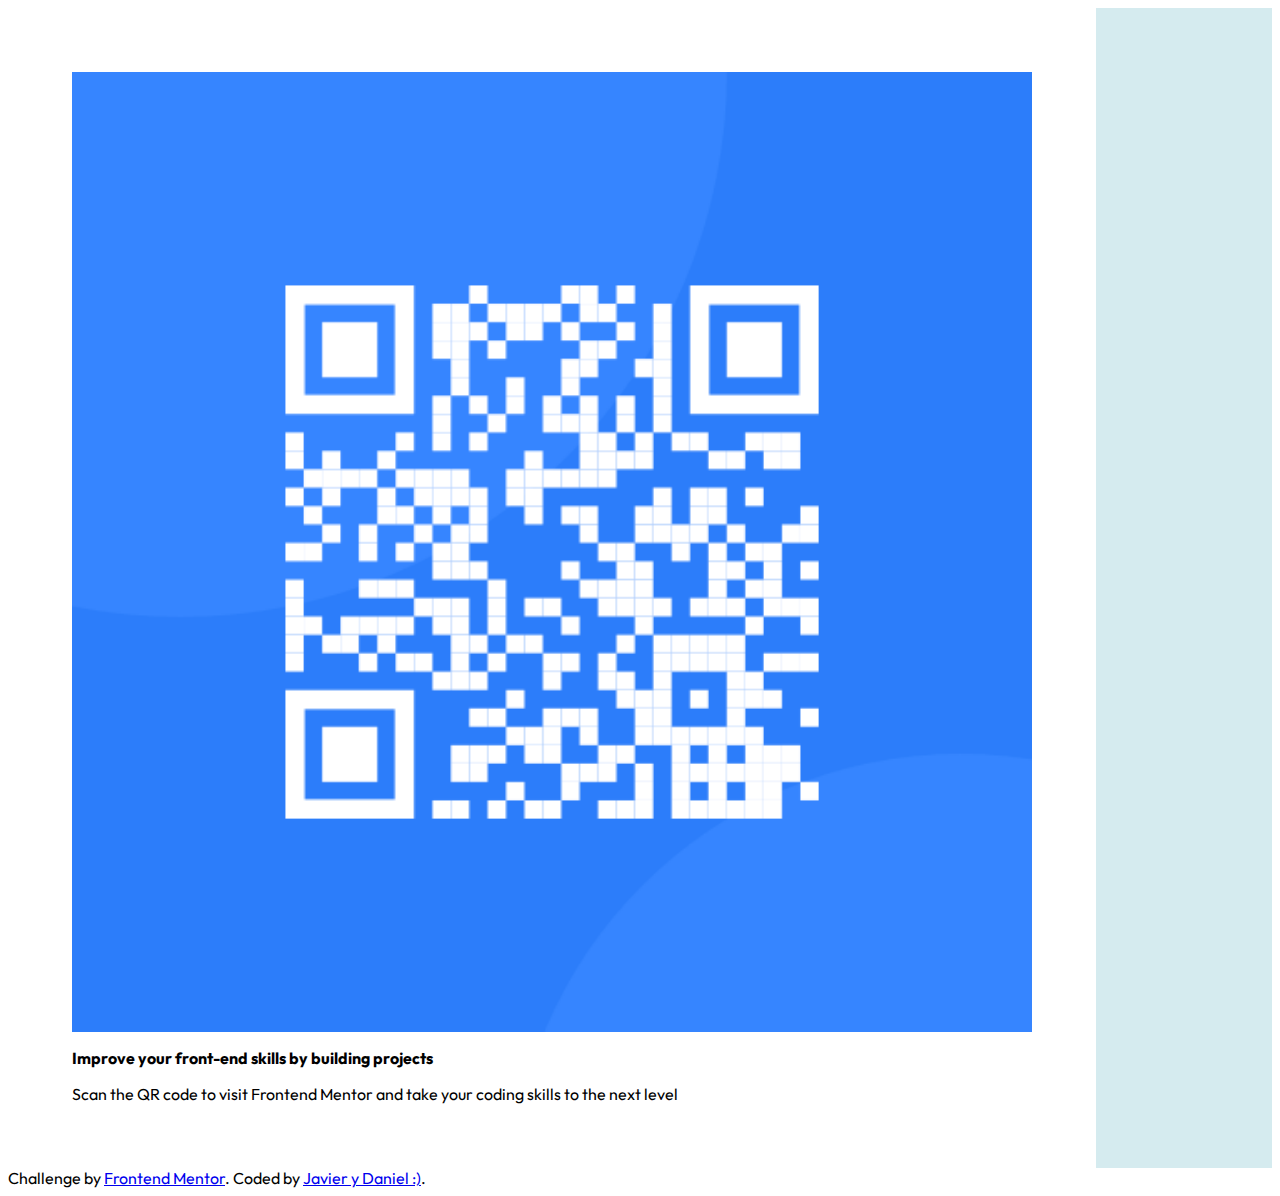
==== qr-code-component-main/index.html @ 0d030a3a "first commit" ====
<!DOCTYPE html>
<html lang="en">
<head>
  <meta charset="UTF-8">
  <meta name="viewport" content="width=device-width, initial-scale=1.0"> <!-- displays site properly based on user's device -->

  <link rel="icon" type="image/png" sizes="32x32" href="./images/favicon-32x32.png">
  <link rel="stylesheet" href="style.css">
  
  <title>Frontend Mentor | QR code component</title>

  <!-- Feel free to remove these styles or customise in your own stylesheet 👍 -->

</head>
<body>
  <div class="main">
    <div id="qr-background">
        <img id="image" src="./images/image-qr-code.png" alt="qr-code">
      
     <div id="text">
    <p><strong>Improve your front-end skills by building projects</strong></p>
    Scan the QR code to visit Frontend Mentor and take your coding skills to the next level
    </div>
   </div>
  </div>  
  <footer>
    Challenge by <a href="https://www.frontendmentor.io?ref=challenge" target="_blank">Frontend Mentor</a>. 
    Coded by <a href="#">Javier y Daniel :)</a>.
  <footer>
</body>
</html>

<!--<div id="background">
    </div>-->
---- qr-code-component-main/style.css ----
@import url('https://fonts.googleapis.com/css2?family=Outfit:wght@400;700&display=swap');

html {
    font-family: 'Outfit', sans-serif;
}

.main {
    background-color: rgb(213,235,239);
    display: flex;
}
 #image {
    width: 75vw;
    height: 75vw;
    display: flex;
    justify-content: center;
    align-items: center;
 }

 #qr-background {
    background-color: white;
    padding: 5vw;
 }


.attribution { font-size: 11px; text-align: center; }

.attribution a { color: hsl(228, 45%, 44%); }

@media (max-width: 390px) {

    .main {
        background-color:rgb(213,235,239) ;
    }

    #image {
        display: flex;

    }
}

/* @media max-width 1170px */
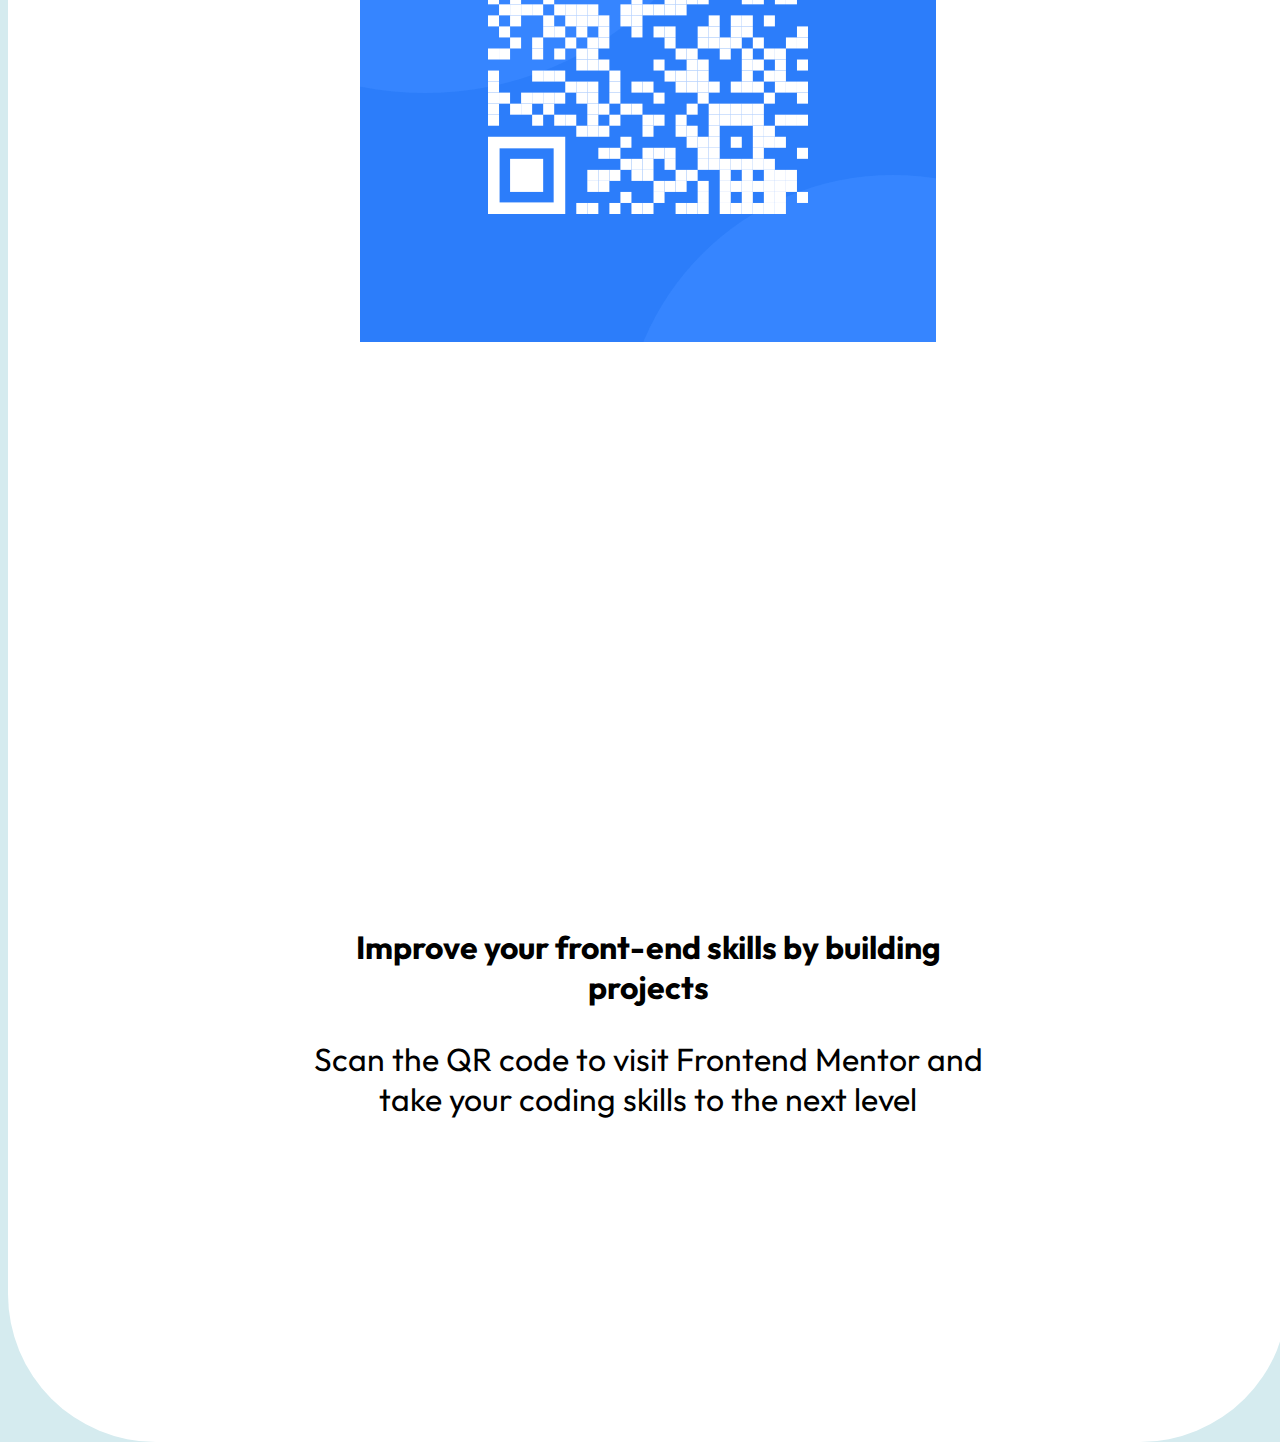
==== commit acf86e1d: "algo ahi" ====
--- a/qr-code-component-main/index.html
+++ b/qr-code-component-main/index.html
@@ -13,20 +13,23 @@
 
 </head>
 <body>
-  <div class="main">
-    <div id="qr-background">
-        <img id="image" src="./images/image-qr-code.png" alt="qr-code">
+ 
+    <div i="continer">
       
-     <div id="text">
-    <p><strong>Improve your front-end skills by building projects</strong></p>
-    Scan the QR code to visit Frontend Mentor and take your coding skills to the next level
+          <div class="bloque-blanco">
+            <div class="imag">
+              <img id="image" src="./images/image-qr-code.png" alt="qr-code">
+            </div>
+                  
+                  <div class="parrafos">
+                    <p><strong>Improve your front-end skills by building projects</strong></p>
+                    <p>Scan the QR code to visit Frontend Mentor and take your coding skills to the next level</p>
+                  </div>
+          </div>
+      
     </div>
-   </div>
-  </div>  
-  <footer>
-    Challenge by <a href="https://www.frontendmentor.io?ref=challenge" target="_blank">Frontend Mentor</a>. 
-    Coded by <a href="#">Javier y Daniel :)</a>.
-  <footer>
+    
+
 </body>
 </html>
 
--- a/qr-code-component-main/style.css
+++ b/qr-code-component-main/style.css
@@ -4,21 +4,53 @@
     font-family: 'Outfit', sans-serif;
 }
 
-.main {
+body {
+   background-color: rgb(213,235,239);
+   display: flex;
+   align-items: center;
+   justify-content:center;
+   height: 100vh;
+   width: 100vw;
+}
+<!--#continer {
     background-color: rgb(213,235,239);
     display: flex;
+    flex-direction: column;
+    align-items: center;
+    padding: 45px;
+
 }
- #image {
-    width: 75vw;
-    height: 75vw;
+
+.bloque-blanco {
+    background-color: white;
+    padding: 15px;
     display: flex;
+    flex-direction: column;
     justify-content: center;
     align-items: center;
+    text-align: center;
+    border-radius: 148px;
+}
+
+.bloque-blanco>* {
+    font-size: 2em;
+    padding: 2em;
+    background-color: white;
+    margin: 17%;
+    flex-direction: column;
+    text-align: center;
+   
+}
+#image {
+    width: 100%;
+    height: 100%;
+    display: flex;
  }
 
- #qr-background {
+ <!--#qr-background {
     background-color: white;
     padding: 5vw;
+    align-items: center;
  }
 
 
@@ -26,13 +58,13 @@
 
 .attribution a { color: hsl(228, 45%, 44%); }
 
-@media (max-width: 390px) {
+/*/ (max-width: 390px) {
 
     .main {
         background-color:rgb(213,235,239) ;
     }
 
-    #image {
+    <!-- #image {
         display: flex;
 
     }
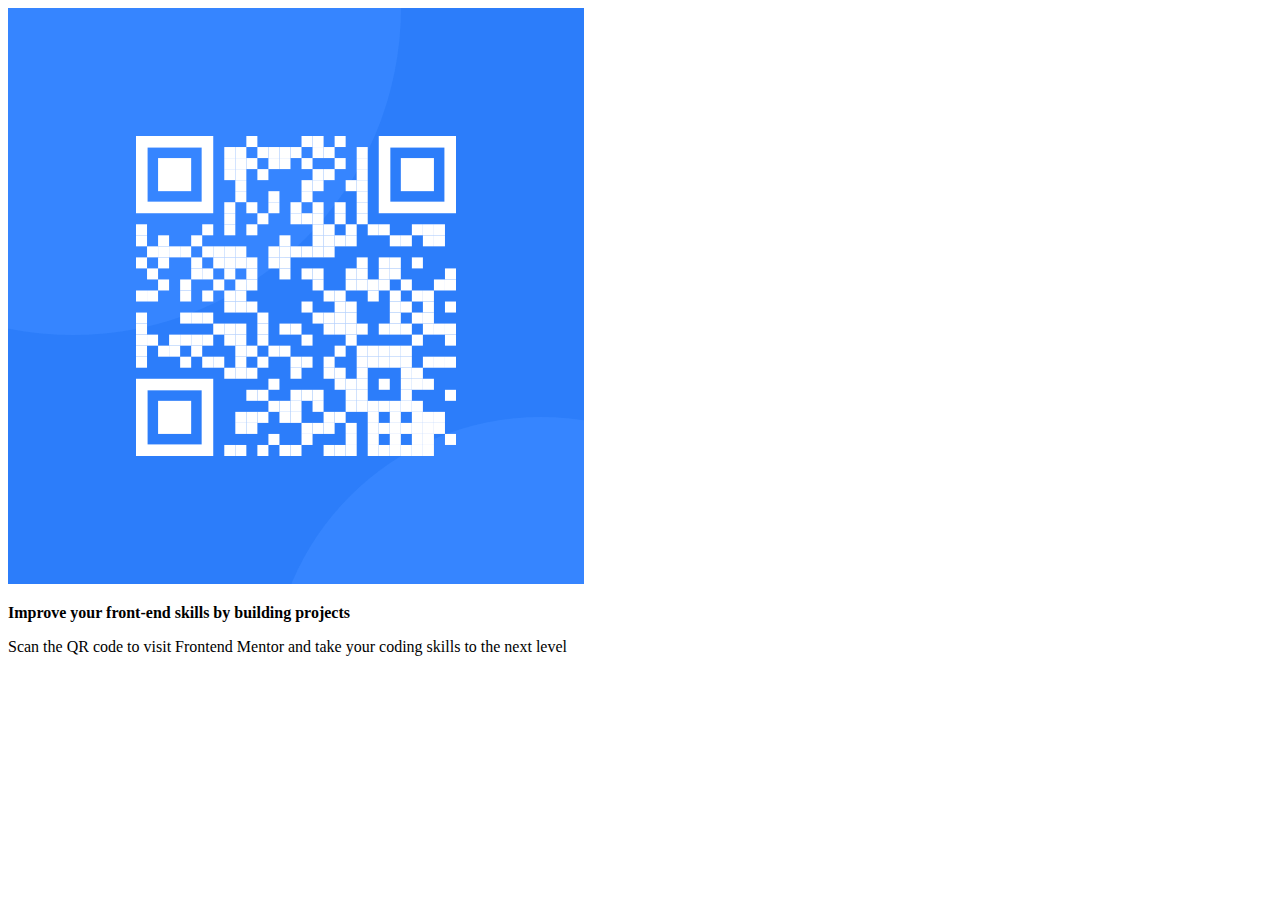
==== commit 872795c2: "listo" ====
--- a/qr-code-component-main/index.html
+++ b/qr-code-component-main/index.html
@@ -14,7 +14,7 @@
 </head>
 <body>
  
-    <div i="continer">
+    <div id="continer">
       
           <div class="bloque-blanco">
             <div class="imag">
--- a/qr-code-component-main/style.css
+++ b/qr-code-component-main/style.css
@@ -1,73 +1,22 @@
 @import url('https://fonts.googleapis.com/css2?family=Outfit:wght@400;700&display=swap');
 
-html {
-    font-family: 'Outfit', sans-serif;
+body{
 }
 
-body {
-   background-color: rgb(213,235,239);
-   display: flex;
-   align-items: center;
-   justify-content:center;
-   height: 100vh;
-   width: 100vw;
-}
-<!--#continer {
-    background-color: rgb(213,235,239);
-    display: flex;
-    flex-direction: column;
-    align-items: center;
-    padding: 45px;
+.continer {
+    background-color: hsl(228, 45%, 44%); } ;
+    width: 80%;
+    height: 80%;
 
 }
 
 .bloque-blanco {
     background-color: white;
-    padding: 15px;
-    display: flex;
-    flex-direction: column;
-    justify-content: center;
-    align-items: center;
-    text-align: center;
-    border-radius: 148px;
 }
-
-.bloque-blanco>* {
-    font-size: 2em;
-    padding: 2em;
-    background-color: white;
-    margin: 17%;
-    flex-direction: column;
-    text-align: center;
-   
-}
-#image {
-    width: 100%;
-    height: 100%;
-    display: flex;
- }
-
- <!--#qr-background {
-    background-color: white;
-    padding: 5vw;
-    align-items: center;
- }
-
 
 .attribution { font-size: 11px; text-align: center; }
 
 .attribution a { color: hsl(228, 45%, 44%); }
 
-/*/ (max-width: 390px) {
+@media (max-whidth 1056px)
 
-    .main {
-        background-color:rgb(213,235,239) ;
-    }
-
-    <!-- #image {
-        display: flex;
-
-    }
-}
-
-/* @media max-width 1170px */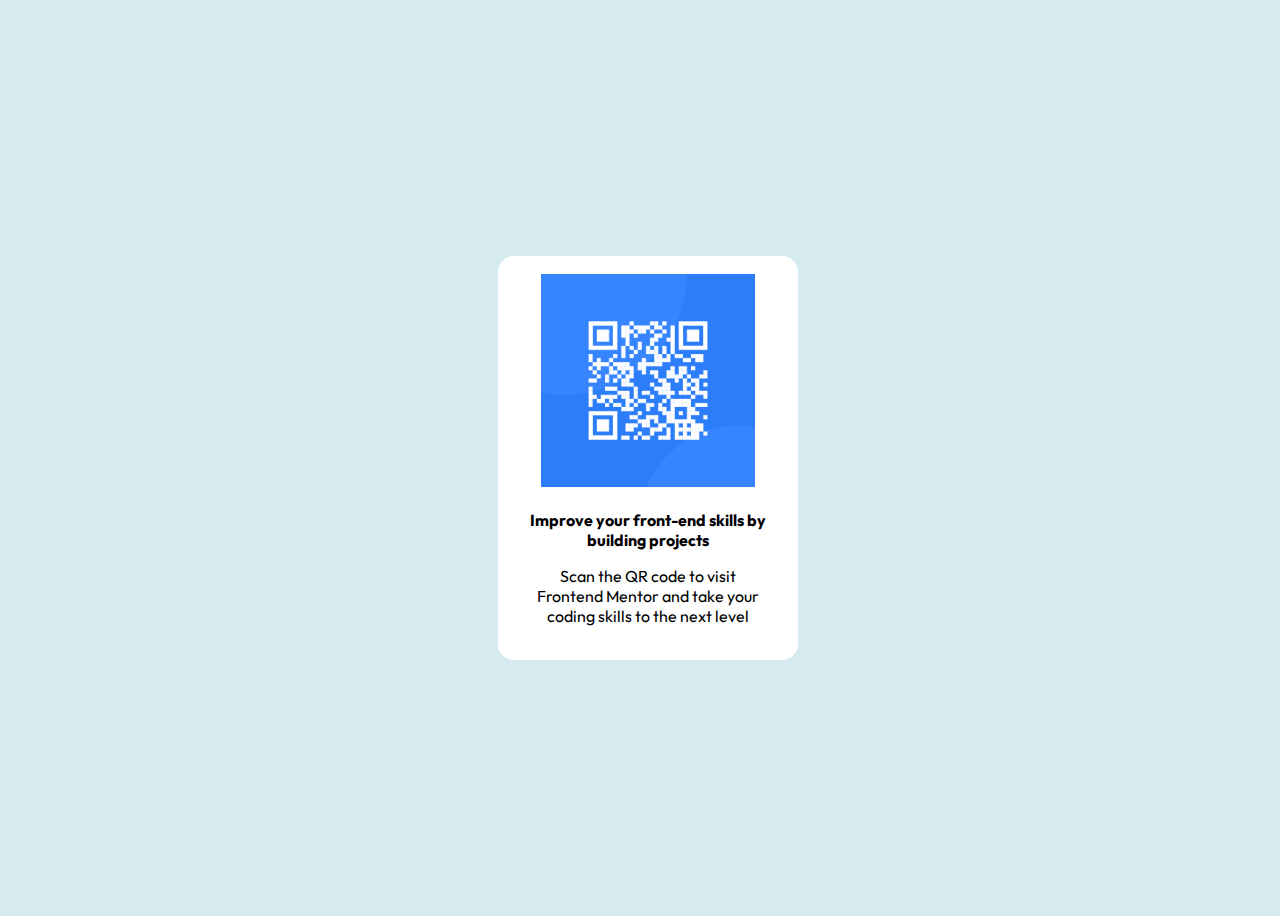
==== commit 861820b7: "-" ====
--- a/qr-code-component-main/index.html
+++ b/qr-code-component-main/index.html
@@ -14,7 +14,7 @@
 </head>
 <body>
  
-    <div id="continer">
+    <div id="container">
       
           <div class="bloque-blanco">
             <div class="imag">
--- a/qr-code-component-main/style.css
+++ b/qr-code-component-main/style.css
@@ -1,22 +1,71 @@
 @import url('https://fonts.googleapis.com/css2?family=Outfit:wght@400;700&display=swap');
 
-body{
+html {
+    font-family: 'Outfit', sans-serif;
 }
 
-.continer {
-    background-color: hsl(228, 45%, 44%); } ;
-    width: 80%;
-    height: 80%;
+body {
+    background-color: rgb(213, 235, 239);
+    display: flex;
+    align-items: center;
+    justify-content: center;
+    width: 100vw;
+    height: 100vh;
+
+}
+
+#container {
+    width: 300px;
 
 }
 
 .bloque-blanco {
     background-color: white;
+    padding: 1rem;
+    display: flex;
+    flex-direction: column;
+    justify-content: center;
+    align-items: center;
+    text-align: center;
+    border-radius: 16px;
+    padding-left: 10%;
+    padding-right: 10%
 }
 
-.attribution { font-size: 11px; text-align: center; }
 
-.attribution a { color: hsl(228, 45%, 44%); }
+.bloque-blanco>* {
+    font-size: 0.9e;
+    padding: 0.1em;
+    background-color: white;
+    flex-direction: column;
+    text-align: center;
 
-@media (max-whidth 1056px)
+}
 
+#image {
+    width: 90%;
+
+}
+
+
+
+
+.attribution {
+    font-size: 11px;
+    text-align: center;
+}
+
+.attribution a {
+    color: hsl(228, 45%, 44%);
+}
+
+@media (max-width: 391px) {
+
+    
+
+
+}
+
+
+
+/* @media max-width 1170px */